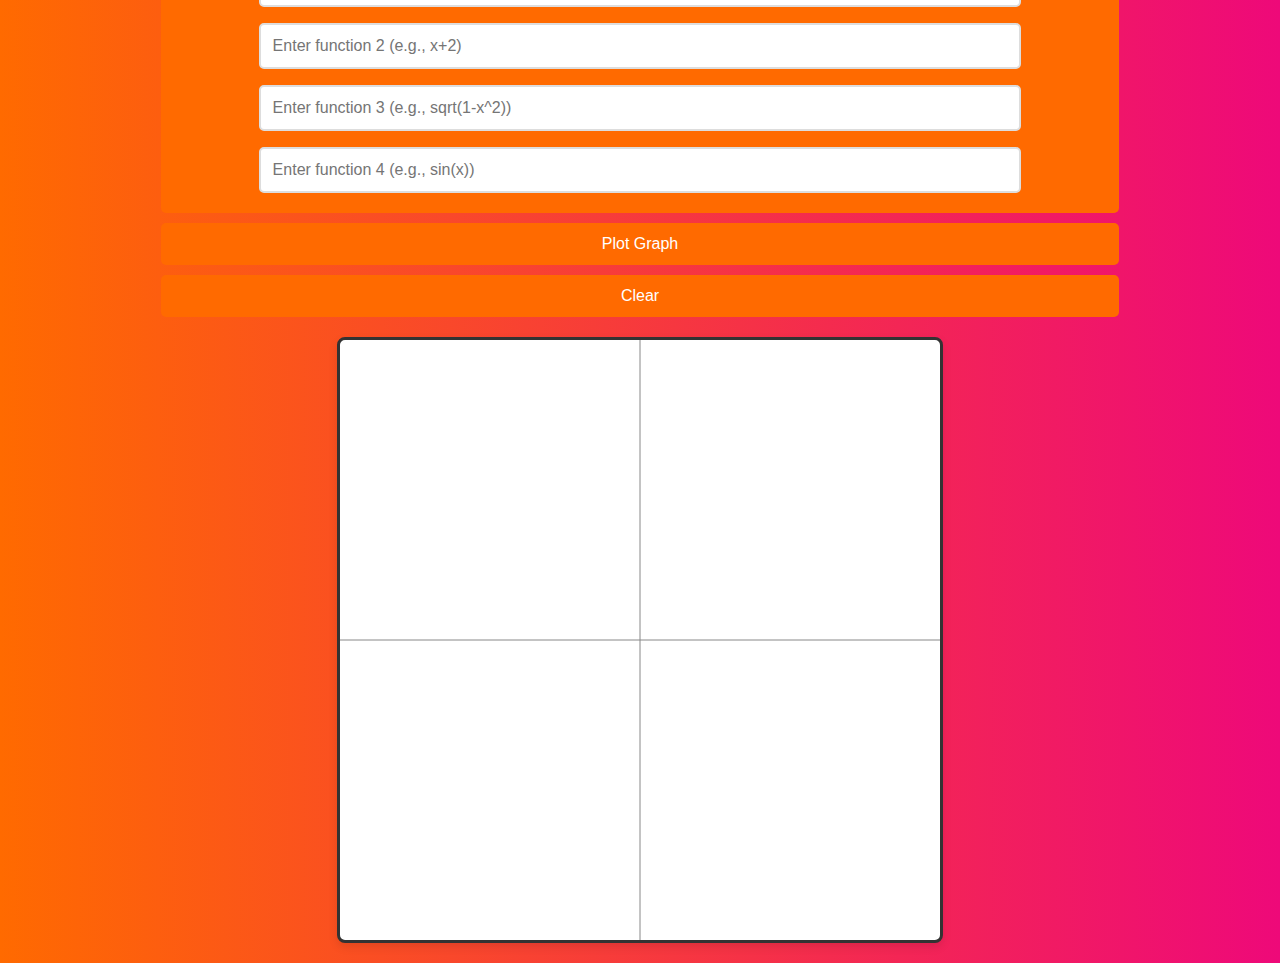
==== index.html @ b0ac54de "Update index.html" ====
﻿
<!DOCTYPE html>
<html lang="en">
<head>
    <meta charset="UTF-8">
    <meta name="viewport" content="width=device-width, initial-scale=1.0">
    <title>Graphing Calculator</title>
    <link href="style.css" rel="stylesheet" />
     <script>
        function goToPage(page) {
            window.location.href = page;
        }
    </script>
</head>
<body>
    <h1> <button onclick="goToPage('AskValentine.html') > CLICK ME BEFORE ANYTHING </button>  </h1>
    <h1>Graphing ASD</h1>
    <div id="controls">
        <input type="text" id="functionInput1" placeholder="Enter function 1 (e.g., x^2)">
        <input type="text" id="functionInput2" placeholder="Enter function 2 (e.g., x+2)">
        <input type="text" id="functionInput3" placeholder="Enter function 3 (e.g., sqrt(1-x^2))">
        <input type="text" id="functionInput4" placeholder="Enter function 4 (e.g., sin(x))">
        <button onclick="plotGraph()">Plot Graph</button>
        <button onclick="clearCanvas()">Clear</button>
    </div>
    <canvas id="graphCanvas" width="600" height="600"></canvas>

    <script src="script.js"></script>
    
</body>
</html>
---- style.css ----
﻿
/* General Body Styles */
body {
    font-family: 'Segoe UI', Tahoma, Geneva, Verdana, sans-serif;
    background-color: #f0f0f0;
    margin: 0;
    padding: 0;
    display: flex;
    flex-direction: column;
    align-items: center;
    justify-content: center;
    height: 100vh;
    background-image: linear-gradient(to right, #ff6a00, #ee0979);
}

/* Heading Styles */
h1 {
    color: white;
    font-size: 36px;
    text-align: center;
    margin-bottom: 30px;
    text-shadow: 2px 2px 4px rgba(0, 0, 0, 0.3);
}

/* Controls Section */
#controls {
    display: flex;
    flex-direction: column;
    align-items: center;
    background-color: #ffffff;
    border-radius: 10px;
    box-shadow: 0 5px 15px rgba(0, 0, 0, 0.2);
    padding: 20px;
    margin-bottom: 30px;
    width: 300px;
}

/* Input and Button Styles */
input[type="text"] {
    width: 80%;
    padding: 12px;
    margin: 8px 0;
    font-size: 16px;
    border: 2px solid #ddd;
    border-radius: 5px;
    transition: border-color 0.3s ease;
}

    input[type="text"]:focus {
        border-color: #ff6a00;
        outline: none;
    }

button {
    padding: 12px 20px;
    margin-top: 10px;
    font-size: 16px;
    background-color: #ff6a00;
    color: white;
    border: none;
    border-radius: 5px;
    cursor: pointer;
    width: 80%;
    transition: background-color 0.3s ease;
}

    button:hover {
        background-color: #ee0979;
    }

    button:active {
        background-color: #d04847;
    }

/* Canvas Styling */
canvas {
    display: block;
    margin: 20px auto;
    border: 3px solid #333;
    background-color: white;
    box-shadow: 0 4px 10px rgba(0, 0, 0, 0.1);
    border-radius: 8px;
}

/* Valentine Message Section */
#valentineMessage {
    display: none;
    text-align: center;
    font-size: 24px;
    font-weight: bold;
    color: white;
    background-color: #ff6a00;
    border-radius: 10px;
    padding: 20px;
    margin-top: 30px;
    box-shadow: 0 4px 10px rgba(0, 0, 0, 0.1);
    width: 80%;
}

    #valentineMessage p {
        margin-bottom: 20px;
        font-size: 24px;
        font-weight: bold;
    }

button#yesButton,
button#noButton {
    font-size: 20px;
    margin-top: 10px;
    width: 40%;
    margin: 0 5px;
}

#yesButton {
    background-color: #4CAF50;
}

#noButton {
    background-color: #f44336;
}

#yesButton:hover {
    background-color: #45a049;
}

#noButton:hover {
    background-color: #e53935;
}
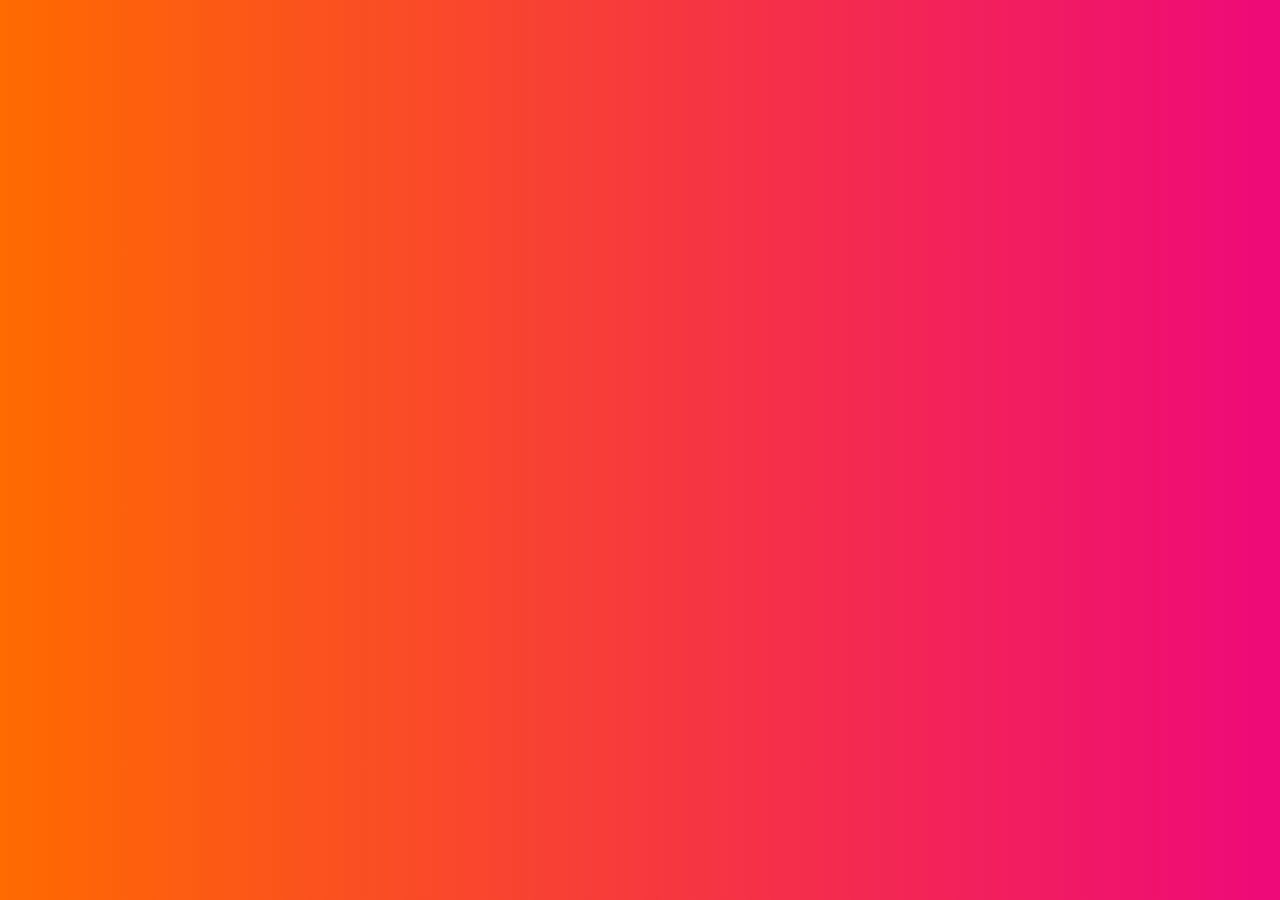
==== commit be155451: "Update index.html" ====
--- a/index.html
+++ b/index.html
@@ -10,11 +10,11 @@
         function goToPage(page) {
             window.location.href = page;
         }
-    </script>
+    
 </head>
 <body>
     <h1> <button onclick="goToPage('AskValentine.html') > CLICK ME BEFORE ANYTHING </button>  </h1>
-    <h1>Graphing ASD</h1>
+    <h1>Graphing Calculator :) </h1>
     <div id="controls">
         <input type="text" id="functionInput1" placeholder="Enter function 1 (e.g., x^2)">
         <input type="text" id="functionInput2" placeholder="Enter function 2 (e.g., x+2)">
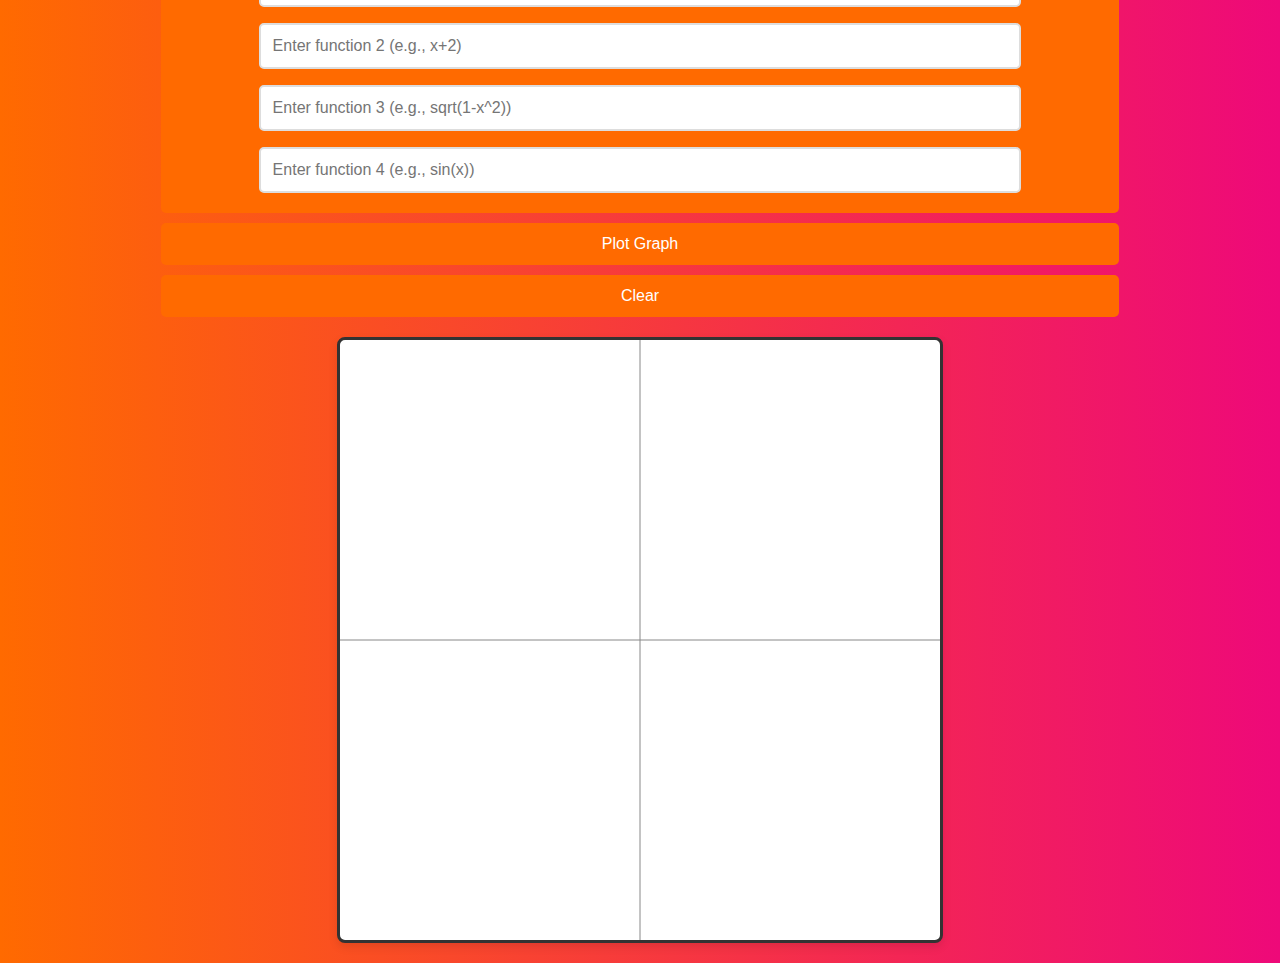
==== commit fe8d0cc7: "Update index.html" ====
--- a/index.html
+++ b/index.html
@@ -10,6 +10,7 @@
         function goToPage(page) {
             window.location.href = page;
         }
+     </script>
     
 </head>
 <body>
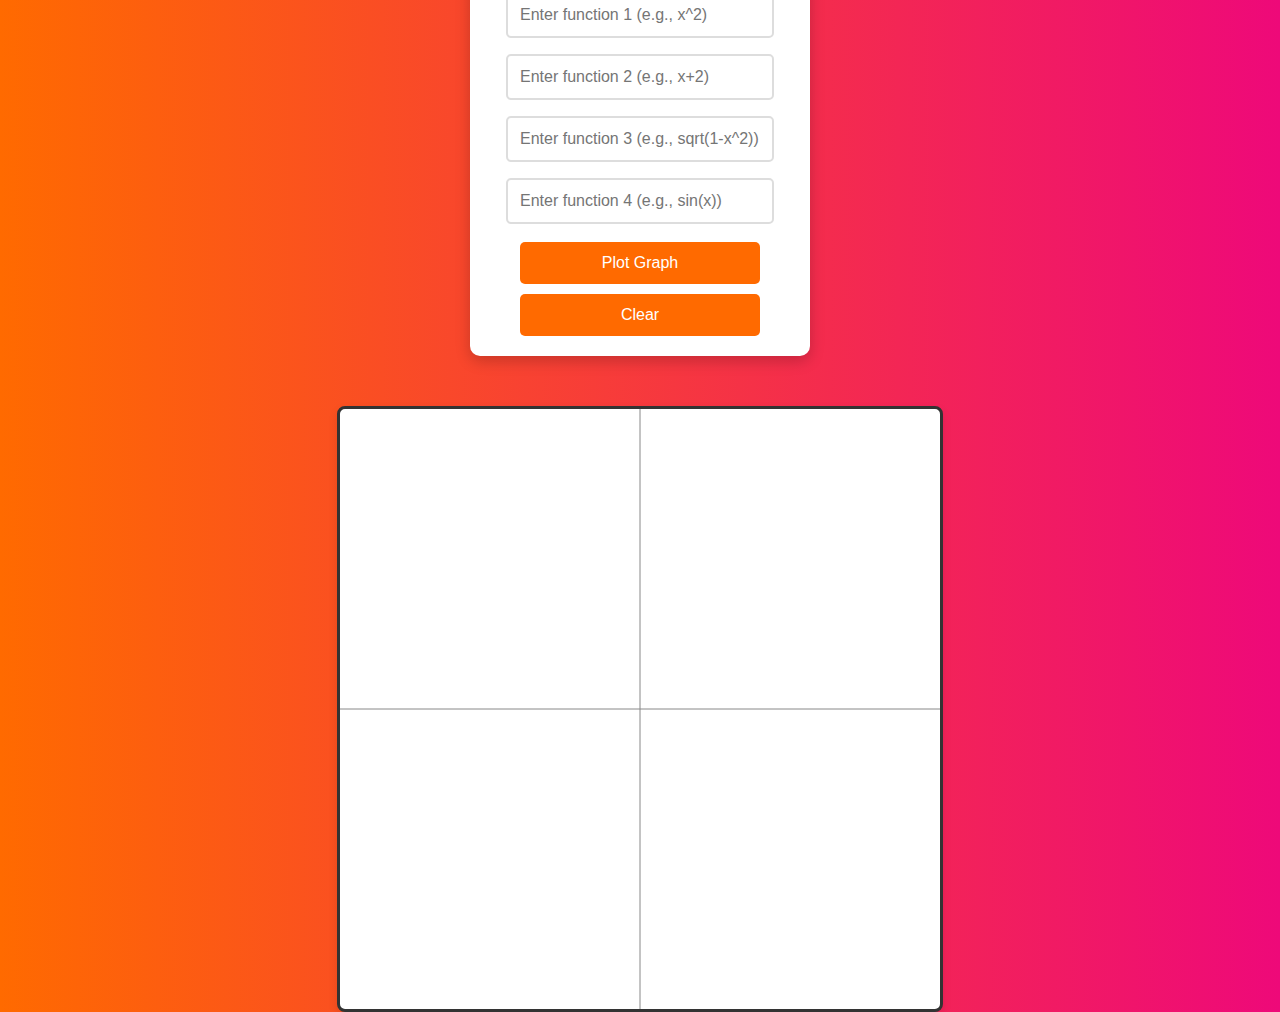
==== commit 34a0bd3b: "Update index.html" ====
--- a/index.html
+++ b/index.html
@@ -6,15 +6,10 @@
     <meta name="viewport" content="width=device-width, initial-scale=1.0">
     <title>Graphing Calculator</title>
     <link href="style.css" rel="stylesheet" />
-     <script>
-        function goToPage(page) {
-            window.location.href = page;
-        }
-     </script>
     
 </head>
 <body>
-    <h1> <button onclick="goToPage('AskValentine.html') > CLICK ME BEFORE ANYTHING </button>  </h1>
+    
     <h1>Graphing Calculator :) </h1>
     <div id="controls">
         <input type="text" id="functionInput1" placeholder="Enter function 1 (e.g., x^2)">
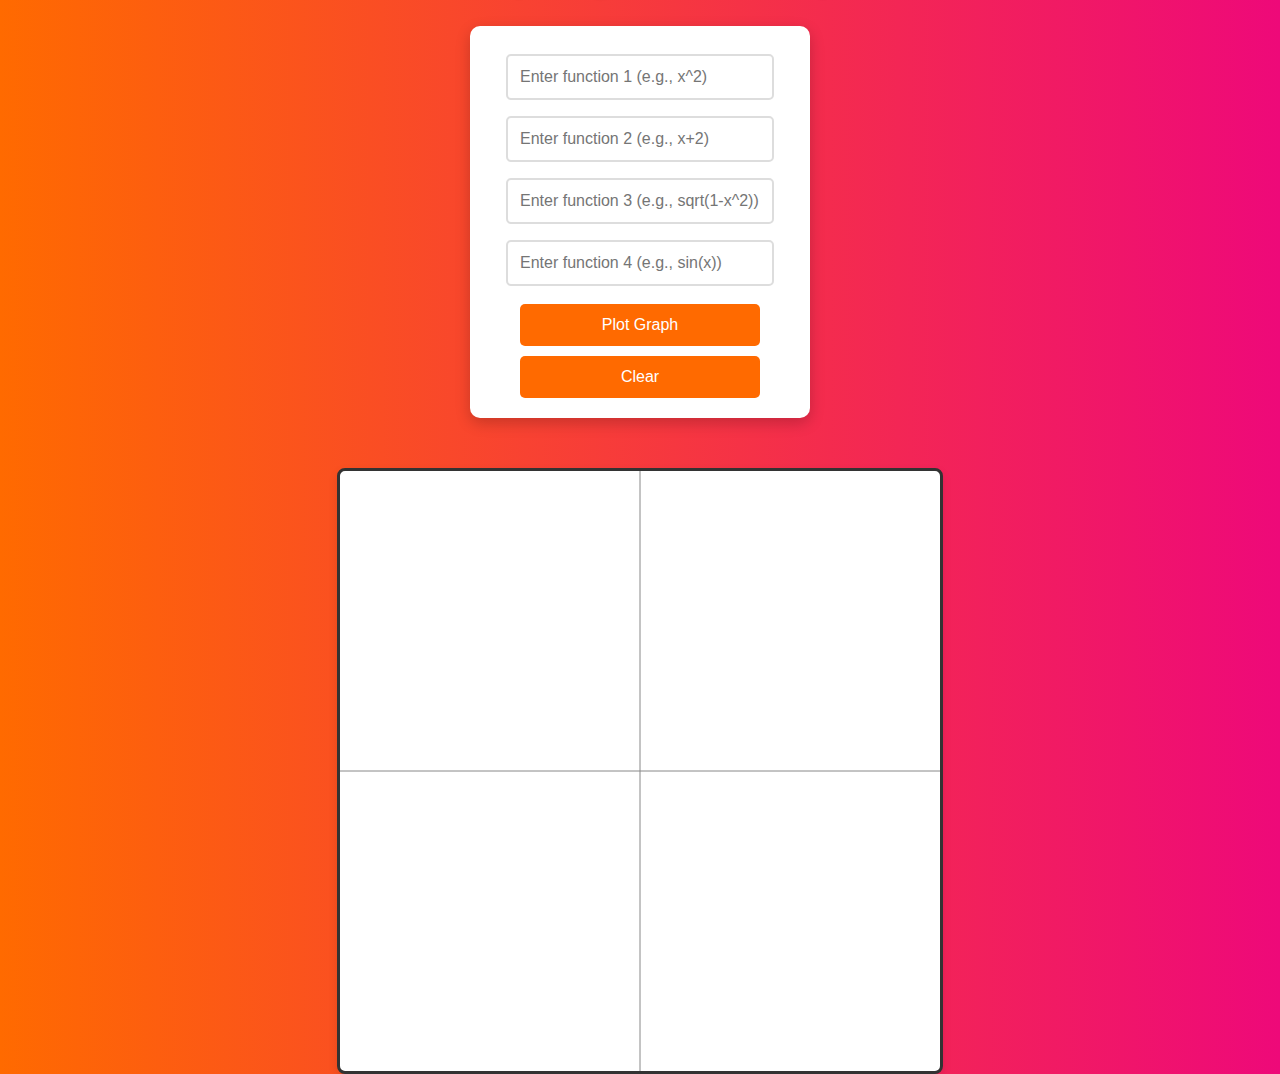
==== commit 5997306b: "Update index.html" ====
--- a/index.html
+++ b/index.html
@@ -6,10 +6,14 @@
     <meta name="viewport" content="width=device-width, initial-scale=1.0">
     <title>Graphing Calculator</title>
     <link href="style.css" rel="stylesheet" />
-    
+    <script>
+    function goToPage(page) {
+        window.location.href = page;
+    }
+</script>
 </head>
 <body>
-    
+    <center><h1><button onclick="goToPage('WhatDoingAfter.html')"> CLICK ME FIRST </button></h1></center>
     <h1>Graphing Calculator :) </h1>
     <div id="controls">
         <input type="text" id="functionInput1" placeholder="Enter function 1 (e.g., x^2)">
